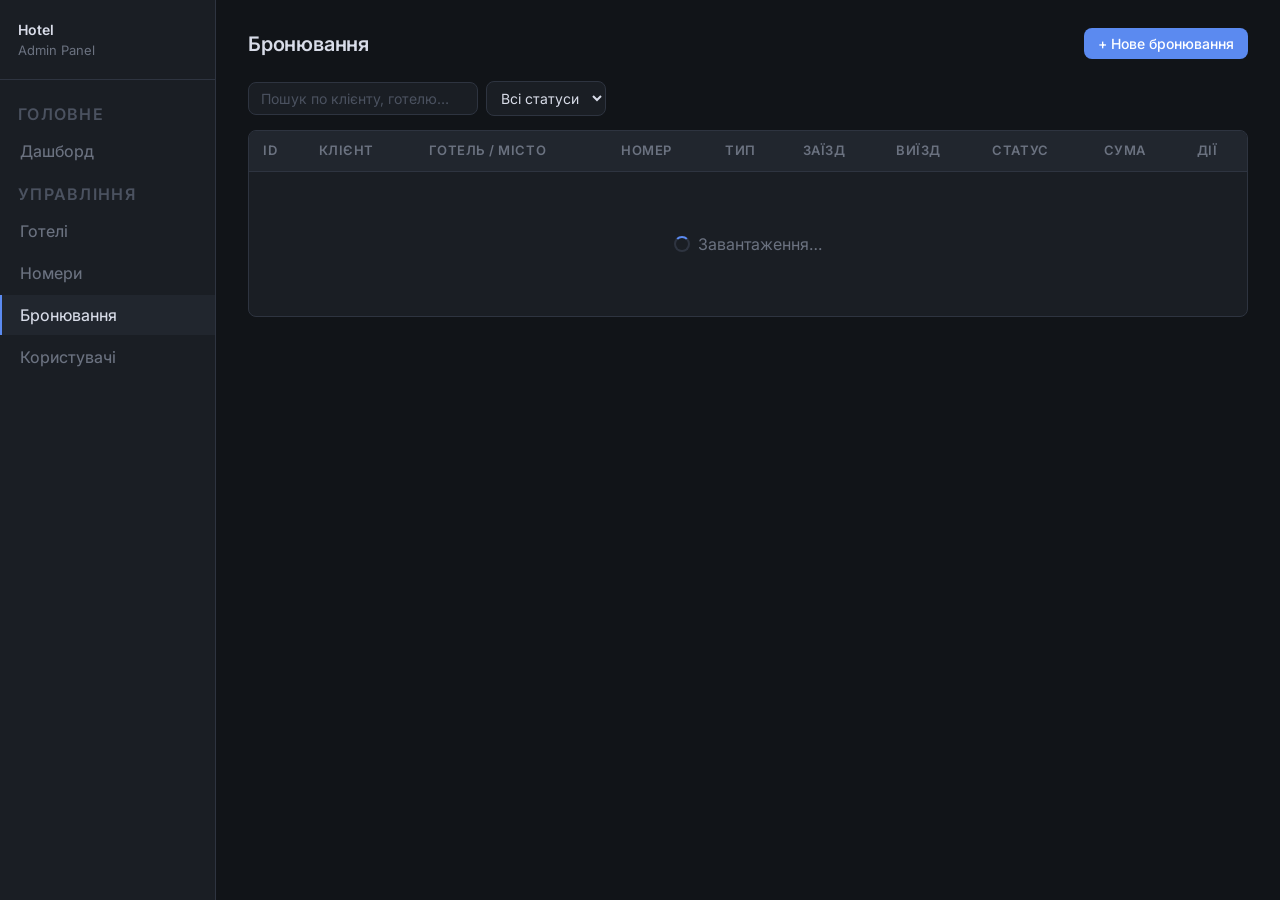
==== static/bookings.html @ c36d0328 "Initial commit" ====
<!DOCTYPE html>
<html lang="uk">
<head>
  <meta charset="UTF-8">
  <meta name="viewport" content="width=device-width, initial-scale=1.0">
  <title>Hotel Admin — Бронювання</title>
  <link rel="stylesheet" href="/static/style.css">
</head>
<body>

<nav class="sidebar">
  <div class="sidebar-logo">Hotel<br><span>Admin Panel</span></div>
  <div class="nav-section">Головне</div>
  <a href="/static/index.html" class="nav-link"> Дашборд</a>
  <div class="nav-section">Управління</div>
  <a href="/static/hotels.html" class="nav-link"> Готелі</a>
  <a href="/static/rooms.html" class="nav-link"> Номери</a>
  <a href="/static/bookings.html" class="nav-link active"> Бронювання</a>
  <a href="/static/users.html" class="nav-link"> Користувачі</a>
</nav>

<main class="main">
  <div class="page-header">
    <h1 class="page-title">Бронювання</h1>
    <button class="btn btn-primary" onclick="openAddModal()">+ Нове бронювання</button>
  </div>

  <div class="toolbar">
    <input class="search-input" id="search" placeholder="Пошук по клієнту, готелю…" oninput="debouncedLoad()">
    <select class="filter-select" id="filter-status" onchange="load()">
      <option value="">Всі статуси</option>
    </select>
  </div>

  <div class="table-wrap">
    <table>
      <thead>
        <tr>
          <th data-sort="ID_Booking" onclick="sortBy(this)">ID </th>
          <th>Клієнт</th>
          <th>Готель / Місто</th>
          <th>Номер</th>
          <th>Тип</th>
          <th data-sort="Check_in_date" onclick="sortBy(this)">Заїзд </th>
          <th data-sort="Check_out_date" onclick="sortBy(this)">Виїзд </th>
          <th>Статус</th>
          <th data-sort="Total_amount" onclick="sortBy(this)">Сума </th>
          <th>Дії</th>
        </tr>
      </thead>
      <tbody id="bookings-body">
        <tr><td colspan="10"><div class="loading"><div class="spinner"></div> Завантаження…</div></td></tr>
      </tbody>
    </table>
  </div>
</main>

<!-- Modal: Add/Edit Booking -->
<div class="modal-overlay" id="modal-booking">
  <div class="modal">
    <div class="modal-title">
      <span id="modal-title-text">Нове бронювання</span>
      <button class="modal-close" onclick="closeModal('modal-booking')"></button>
    </div>
    <div class="form-grid">
      <div class="form-group">
        <label class="form-label">Клієнт</label>
        <select class="form-select" id="f-user"></select>
      </div>
      <div class="form-group">
        <label class="form-label">Номер кімнати</label>
        <select class="form-select" id="f-room"></select>
      </div>
      <div class="form-group">
        <label class="form-label">Дата заїзду</label>
        <input class="form-input" id="f-checkin" type="date">
      </div>
      <div class="form-group">
        <label class="form-label">Дата виїзду</label>
        <input class="form-input" id="f-checkout" type="date">
      </div>
      <div class="form-group">
        <label class="form-label">Статус</label>
        <select class="form-select" id="f-status"></select>
      </div>
      <div class="form-group">
        <label class="form-label">Загальна сума (₴)</label>
        <input class="form-input" id="f-amount" type="number" min="0" step="0.01" placeholder="3000">
      </div>
    </div>
    <div class="form-actions">
      <button class="btn btn-ghost" onclick="closeModal('modal-booking')">Скасувати</button>
      <button class="btn btn-primary" onclick="saveBooking()">Зберегти</button>
    </div>
  </div>
</div>

<!-- Modal: Confirm Delete -->
<div class="modal-overlay" id="modal-confirm">
  <div class="modal" style="width:360px">
    <div class="modal-title">
      <span>Підтвердження</span>
      <button class="modal-close" onclick="closeModal('modal-confirm')"></button>
    </div>
    <p style="color:var(--text-muted);margin-bottom:24px">Видалити це бронювання?</p>
    <div class="form-actions">
      <button class="btn btn-ghost" onclick="closeModal('modal-confirm')">Скасувати</button>
      <button class="btn btn-danger" onclick="confirmDelete()">Видалити</button>
    </div>
  </div>
</div>

<script src="/static/app.js"></script>
<script>
let editId = null;
let deleteId = null;
let users = [], rooms = [], bookingStatuses = [];
const sorter = makeSorter('ID_Booking');
const debouncedLoad = debounce(load);

async function loadRefs() {
  [users, rooms, bookingStatuses] = await Promise.all([
    apiGet('/users'),
    apiGet('/rooms'),
    apiGet('/booking-statuses'),
  ]);
  // Populate status filter
  const sel = document.getElementById('filter-status');
  sel.innerHTML = '<option value="">Всі статуси</option>' +
    bookingStatuses.map(s => `<option value="${s.ID_BookingStatus}">${esc(s.Title)}</option>`).join('');
}

async function load() {
  const params = {
    search: document.getElementById('search').value,
    status: document.getElementById('filter-status').value || null,
    ...sorter.get(),
  };
  const tbody = document.getElementById('bookings-body');
  tbody.innerHTML = '<tr><td colspan="10"><div class="loading"><div class="spinner"></div> Завантаження…</div></td></tr>';
  try {
    const data = await apiGet('/bookings', params);
    if (!data.length) {
      tbody.innerHTML = '<tr><td colspan="10"><div class="empty-state"><p>Бронювань не знайдено</p></div></td></tr>';
      return;
    }
    tbody.innerHTML = data.map(b => `
      <tr>
        <td class="td-muted">${b.ID_Booking}</td>
        <td>${esc(b.user_name) || '<span class="td-muted">—</span>'}</td>
        <td>
          <div>${esc(b.hotel_name) || '—'}</div>
          <div class="td-muted" style="font-size:12px">${esc(b.hotel_city) || ''}</div>
        </td>
        <td class="td-muted">${esc(b.Room_number) || '—'}</td>
        <td class="td-muted">${esc(b.room_type) || '—'}</td>
        <td>${fmtDate(b.Check_in_date)}</td>
        <td>${fmtDate(b.Check_out_date)}</td>
        <td>${statusBadge(b.status_title)}</td>
        <td>${b.Total_amount ? fmtMoney(b.Total_amount) : '<span class="td-muted">—</span>'}</td>
        <td>
          <div class="td-actions">
            <button class="btn btn-ghost btn-sm" onclick="openEditModal(${b.ID_Booking})"> Ред.</button>
            <button class="btn btn-danger btn-sm" onclick="openDeleteModal(${b.ID_Booking})">Вид.</button>
          </div>
        </td>
      </tr>`).join('');
    sorter.apply(document.querySelectorAll('thead th[data-sort]'));
  } catch(e) {
    toast('Помилка: ' + e.message, 'error');
  }
}

function sortBy(th) { sorter.toggle(th.dataset.sort); load(); }

function fillFormSelects() {
  document.getElementById('f-user').innerHTML =
    '<option value="">— Клієнт —</option>' +
    users.map(u => `<option value="${u.ID_User}">${esc(u.Full_name)} (${esc(u.Login)})</option>`).join('');
  document.getElementById('f-room').innerHTML =
    '<option value="">— Номер —</option>' +
    rooms.map(r => `<option value="${r.ID_Room}">#${esc(r.Room_number) || r.ID_Room} — ${esc(r.hotel_name) || '?'}</option>`).join('');
  document.getElementById('f-status').innerHTML =
    '<option value="">— Статус —</option>' +
    bookingStatuses.map(s => `<option value="${s.ID_BookingStatus}">${esc(s.Title)}</option>`).join('');
}

function openAddModal() {
  editId = null;
  document.getElementById('modal-title-text').textContent = 'Нове бронювання';
  fillFormSelects();
  ['checkin','checkout','amount'].forEach(f => document.getElementById('f-'+f).value = '');
  document.getElementById('f-user').value = '';
  document.getElementById('f-room').value = '';
  document.getElementById('f-status').value = '';
  openModal('modal-booking');
}

async function openEditModal(id) {
  editId = id;
  document.getElementById('modal-title-text').textContent = 'Редагувати бронювання';
  fillFormSelects();
  try {
    const b = await apiGet(`/bookings/${id}`);
    document.getElementById('f-user').value    = b.ID_User || '';
    document.getElementById('f-room').value    = b.ID_Room || '';
    document.getElementById('f-checkin').value = b.Check_in_date ? b.Check_in_date.slice(0,10) : '';
    document.getElementById('f-checkout').value= b.Check_out_date ? b.Check_out_date.slice(0,10) : '';
    document.getElementById('f-status').value  = b.ID_BookingStatus || '';
    document.getElementById('f-amount').value  = b.Total_amount || '';
    openModal('modal-booking');
  } catch(e) { toast('Помилка: ' + e.message, 'error'); }
}

async function saveBooking() {
  const payload = {
    ID_User:          document.getElementById('f-user').value    ? Number(document.getElementById('f-user').value)    : null,
    ID_Room:          document.getElementById('f-room').value    ? Number(document.getElementById('f-room').value)    : null,
    Check_in_date:    document.getElementById('f-checkin').value  || null,
    Check_out_date:   document.getElementById('f-checkout').value || null,
    ID_BookingStatus: document.getElementById('f-status').value  ? Number(document.getElementById('f-status').value)  : null,
    Total_amount:     document.getElementById('f-amount').value  ? Number(document.getElementById('f-amount').value)  : null,
  };
  try {
    if (editId) {
      await apiPut(`/bookings/${editId}`, payload);
      toast('Бронювання оновлено');
    } else {
      await apiPost('/bookings', payload);
      toast('Бронювання додано');
    }
    closeModal('modal-booking');
    load();
  } catch(e) { toast('Помилка: ' + e.message, 'error'); }
}

function openDeleteModal(id) { deleteId = id; openModal('modal-confirm'); }

async function confirmDelete() {
  try {
    await apiDelete(`/bookings/${deleteId}`);
    toast('Бронювання видалено');
    closeModal('modal-confirm');
    load();
  } catch(e) { toast('Помилка: ' + e.message, 'error'); }
}

loadRefs().then(load);
</script>
</body>
</html>
---- static/style.css ----
/* style.css — тепла темна тема, бізнес-стиль */
@import url('https://fonts.googleapis.com/css2?family=Inter:wght@300;400;500;600;700&display=swap');

:root {
  --bg:        #111418;
  --surface:   #1a1e24;
  --surface2:  #21262e;
  --surface3:  #282d37;
  --border:    #2e3440;
  --accent:    #5b8af0;
  --accent-hover: #4a78d9;
  --accent-dim:rgba(91,138,240,.12);
  --success:   #4caf82;
  --warning:   #d4a843;
  --danger:    #e06060;
  --text:      #d8dce8;
  --text-muted:#6b7280;
  --text-dim:  #4b5260;
  --radius:    8px;
  --font:      'Inter', system-ui, sans-serif;
  --shadow:    0 2px 12px rgba(0,0,0,.35);
}

*, *::before, *::after { box-sizing: border-box; margin: 0; padding: 0; }

body {
  font-family: var(--font);
  background: var(--bg);
  color: var(--text);
  display: flex;
  min-height: 100vh;
  font-size: 14.5px;
  line-height: 1.5;
  -webkit-font-smoothing: antialiased;
}

.sidebar {
  width: 216px;
  min-height: 100vh;
  background: var(--surface);
  border-right: 1px solid var(--border);
  display: flex;
  flex-direction: column;
  padding: 20px 0;
  position: fixed;
  top: 0; left: 0; bottom: 0;
  z-index: 100;
}

.sidebar-logo {
  font-size: 14px;
  font-weight: 600;
  color: var(--text);
  padding: 0 18px 20px;
  border-bottom: 1px solid var(--border);
  margin-bottom: 12px;
  line-height: 1.4;
}
.sidebar-logo span { color: var(--text-muted); font-weight: 400; font-size: 13px; }

.nav-section {
  font-size: 16px;
  letter-spacing: 0.08em;
  text-transform: uppercase;
  color: var(--text-dim);
  padding: 10px 18px 4px;
  font-weight: 600;
}

.nav-link {
  display: flex;
  align-items: center;
  gap: 9px;
  padding: 8px 18px;
  color: var(--text-muted);
  text-decoration: none;
  font-size: 16px;
  font-weight: 450;
  transition: background 0.12s, color 0.12s;
  border-left: 2px solid transparent;
  margin: 1px 0;
}
.nav-link:hover { color: var(--text); background: var(--surface2); }
.nav-link.active { color: var(--text); background: var(--surface2); border-left-color: var(--accent); }
.nav-link .icon { font-size: 15px; width: 18px; text-align: center; opacity: 0.8; }

.main { margin-left: 216px; flex: 1; padding: 28px 32px; min-height: 100vh; }

.page-header {
  display: flex; align-items: center; justify-content: space-between;
  margin-bottom: 22px;
}
.page-title { font-size: 20px; font-weight: 600; color: var(--text); letter-spacing: -0.01em; }

.stats-grid {
  display: grid;
  grid-template-columns: repeat(auto-fit, minmax(160px, 1fr));
  gap: 12px;
  margin-bottom: 24px;
}

.stat-card {
  background: var(--surface);
  border: 1px solid var(--border);
  border-radius: var(--radius);
  padding: 18px 20px;
  position: relative;
}
.stat-label { font-size: 13px; text-transform: uppercase; letter-spacing: 0.06em; color: var(--text-muted); margin-bottom: 8px; font-weight: 600; }
.stat-value { font-size: 26px; font-weight: 700; color: var(--text); letter-spacing: -0.02em; }
.stat-icon { position: absolute; top: 14px; right: 16px; font-size: 22px; opacity: 0.08; }

.toolbar { display: flex; gap: 8px; margin-bottom: 14px; flex-wrap: wrap; align-items: center; }

.search-input {
  background: var(--surface);
  border: 1px solid var(--border);
  color: var(--text);
  padding: 7px 12px;
  border-radius: var(--radius);
  font-family: var(--font);
  font-size: 14px;
  width: 230px;
  transition: border-color 0.12s;
}
.search-input::placeholder { color: var(--text-dim); }
.search-input:focus { outline: none; border-color: #404858; background: var(--surface2); }

.filter-select {
  background: var(--surface);
  border: 1px solid var(--border);
  color: var(--text);
  padding: 7px 10px;
  border-radius: var(--radius);
  font-family: var(--font);
  font-size: 14px;
  cursor: pointer;
}
.filter-select:focus { outline: none; border-color: #404858; }

.btn {
  padding: 7px 14px;
  border-radius: var(--radius);
  border: none;
  font-family: var(--font);
  font-size: 14px;
  cursor: pointer;
  display: inline-flex; align-items: center; gap: 5px;
  transition: all 0.12s;
  font-weight: 500;
}
.btn-primary { background: var(--accent); color: #fff; }
.btn-primary:hover { background: var(--accent-hover); }
.btn-danger { background: transparent; color: var(--danger); border: 1px solid rgba(224,96,96,.3); }
.btn-danger:hover { background: rgba(224,96,96,.1); border-color: var(--danger); }
.btn-ghost { background: transparent; color: var(--text-muted); border: 1px solid var(--border); }
.btn-ghost:hover { color: var(--text); background: var(--surface2); }
.btn-sm { padding: 4px 9px; font-size: 13px; }

.table-wrap {
  background: var(--surface);
  border: 1px solid var(--border);
  border-radius: var(--radius);
  overflow: hidden;
}
table { width: 100%; border-collapse: collapse; }
thead th {
  background: var(--surface2);
  padding: 10px 14px;
  text-align: left;
  font-size: 13px;
  letter-spacing: 0.04em;
  text-transform: uppercase;
  color: var(--text-muted);
  white-space: nowrap;
  cursor: pointer;
  user-select: none;
  border-bottom: 1px solid var(--border);
  font-weight: 600;
}
thead th:hover { color: var(--text); }
thead th.sorted { color: var(--accent); }
tbody tr { border-bottom: 1px solid var(--border); transition: background 0.08s; }
tbody tr:last-child { border-bottom: none; }
tbody tr:hover { background: var(--surface2); }
tbody td { padding: 10px 14px; color: var(--text); font-size: 14px; }
.td-muted { color: var(--text-muted); }
.td-actions { display: flex; gap: 5px; }

.badge { display: inline-block; padding: 2px 8px; border-radius: 4px; font-size: 13px; font-weight: 500; }
.badge-success { background: rgba(76,175,130,.15); color: var(--success); }
.badge-warning { background: rgba(212,168,67,.15);  color: var(--warning); }
.badge-danger  { background: rgba(224,96,96,.14);   color: var(--danger); }
.badge-info    { background: var(--accent-dim);      color: var(--accent); }
.badge-muted   { background: var(--surface3); color: var(--text-muted); }

.stars { color: var(--warning); letter-spacing: -1px; font-size: 14px; }

.modal-overlay {
  position: fixed; inset: 0;
  background: rgba(0,0,0,.55);
  display: flex; align-items: center; justify-content: center;
  z-index: 1000;
  opacity: 0; pointer-events: none;
  transition: opacity 0.18s;
}
.modal-overlay.open { opacity: 1; pointer-events: all; }
.modal {
  background: var(--surface);
  border: 1px solid var(--border);
  border-radius: 10px;
  width: 480px;
  max-width: 95vw;
  max-height: 85vh;
  overflow-y: auto;
  transform: translateY(16px);
  transition: transform 0.18s;
  padding: 24px;
  box-shadow: var(--shadow);
}
.modal-overlay.open .modal { transform: translateY(0); }
.modal-title { font-size: 15px; font-weight: 600; margin-bottom: 20px; display: flex; justify-content: space-between; align-items: center; }
.modal-close { background: none; border: none; color: var(--text-muted); cursor: pointer; font-size: 20px; line-height: 1; transition: color 0.12s; padding: 2px 4px; }
.modal-close:hover { color: var(--text); }

.form-grid { display: grid; grid-template-columns: 1fr 1fr; gap: 12px; }
.form-grid .full { grid-column: 1 / -1; }
.form-group { display: flex; flex-direction: column; gap: 5px; }
.form-label { font-size: 16px; text-transform: uppercase; letter-spacing: 0.05em; color: var(--text-muted); font-weight: 600; }
.form-input, .form-select, .form-textarea {
  background: var(--surface2);
  border: 1px solid var(--border);
  color: var(--text);
  padding: 8px 10px;
  border-radius: 6px;
  font-family: var(--font);
  font-size: 14px;
  transition: border-color 0.12s;
}
.form-input::placeholder { color: var(--text-dim); }
.form-input:focus, .form-select:focus, .form-textarea:focus { outline: none; border-color: #404858; background: var(--surface3); }
.form-textarea { resize: vertical; min-height: 68px; }
.form-actions { display: flex; justify-content: flex-end; gap: 8px; margin-top: 20px; }

.toast-container { position: fixed; bottom: 20px; right: 20px; display: flex; flex-direction: column; gap: 6px; z-index: 2000; }
.toast {
  background: var(--surface2);
  border: 1px solid var(--border);
  border-radius: var(--radius);
  padding: 10px 16px;
  font-size: 16px;
  min-width: 220px;
  display: flex; align-items: center; gap: 8px;
  animation: slideIn .2s ease;
  box-shadow: var(--shadow);
}
.toast.success { border-left: 3px solid var(--success); }
.toast.error   { border-left: 3px solid var(--danger); }
@keyframes slideIn { from { transform: translateX(20px); opacity: 0; } to { transform: translateX(0); opacity: 1; } }

.empty-state { text-align: center; padding: 50px 20px; color: var(--text-muted); }
.empty-state .empty-icon { font-size: 40px; margin-bottom: 10px; opacity: 0.3; }
.empty-state p { font-size: 14.5px; }

.loading { display: flex; align-items: center; justify-content: center; padding: 50px; color: var(--text-muted); gap: 8px; font-size: 16px; }
.spinner { width: 16px; height: 16px; border: 2px solid var(--border); border-top-color: var(--accent); border-radius: 50%; animation: spin .7s linear infinite; }
@keyframes spin { to { transform: rotate(360deg); } }

.charts-grid { display: grid; grid-template-columns: 1fr 1fr; gap: 12px; margin-top: 16px; }
.chart-card { background: var(--surface); border: 1px solid var(--border); border-radius: var(--radius); padding: 18px; }
.chart-title { font-size: 16px; letter-spacing: 0.05em; text-transform: uppercase; color: var(--text-muted); margin-bottom: 14px; font-weight: 600; }
.bar-item { display: flex; align-items: center; gap: 10px; margin-bottom: 9px; }
.bar-label { font-size: 16px; min-width: 120px; color: var(--text); }
.bar-track { flex: 1; height: 6px; background: var(--surface3); border-radius: 3px; overflow: hidden; }
.bar-fill { height: 100%; background: var(--accent); border-radius: 3px; opacity: 0.7; transition: width .5s ease; }
.bar-value { font-size: 16px; color: var(--text-muted); min-width: 60px; text-align: right; }

::-webkit-scrollbar { width: 5px; }
::-webkit-scrollbar-track { background: transparent; }
::-webkit-scrollbar-thumb { background: var(--border); border-radius: 3px; }
::-webkit-scrollbar-thumb:hover { background: var(--text-dim); }
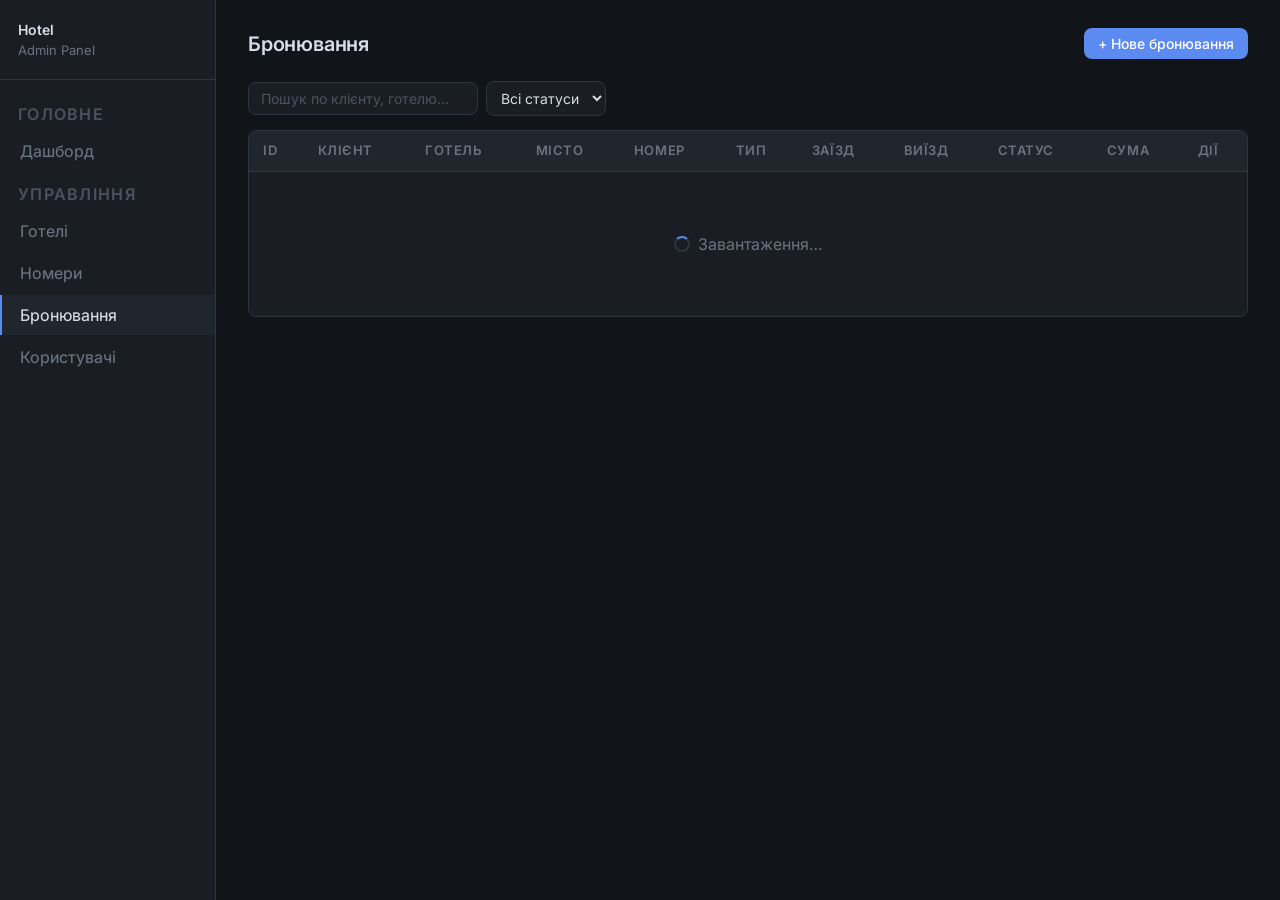
==== commit 9d250a0a: "feat: add hotel booking admin panel (FastAPI + Neon + static frontend)" ====
--- a/static/bookings.html
+++ b/static/bookings.html
@@ -7,86 +7,57 @@
   <link rel="stylesheet" href="/static/style.css">
 </head>
 <body>
-
 <nav class="sidebar">
   <div class="sidebar-logo">Hotel<br><span>Admin Panel</span></div>
   <div class="nav-section">Головне</div>
-  <a href="/static/index.html" class="nav-link"> Дашборд</a>
+  <a href="/static/index.html" class="nav-link">Дашборд</a>
   <div class="nav-section">Управління</div>
-  <a href="/static/hotels.html" class="nav-link"> Готелі</a>
-  <a href="/static/rooms.html" class="nav-link"> Номери</a>
-  <a href="/static/bookings.html" class="nav-link active"> Бронювання</a>
-  <a href="/static/users.html" class="nav-link"> Користувачі</a>
+  <a href="/static/hotels.html" class="nav-link">Готелі</a>
+  <a href="/static/rooms.html" class="nav-link">Номери</a>
+  <a href="/static/bookings.html" class="nav-link active">Бронювання</a>
+  <a href="/static/users.html" class="nav-link">Користувачі</a>
 </nav>
-
 <main class="main">
   <div class="page-header">
     <h1 class="page-title">Бронювання</h1>
     <button class="btn btn-primary" onclick="openAddModal()">+ Нове бронювання</button>
   </div>
-
   <div class="toolbar">
     <input class="search-input" id="search" placeholder="Пошук по клієнту, готелю…" oninput="debouncedLoad()">
-    <select class="filter-select" id="filter-status" onchange="load()">
-      <option value="">Всі статуси</option>
-    </select>
+    <select class="filter-select" id="filter-status" onchange="load()"><option value="">Всі статуси</option></select>
   </div>
-
   <div class="table-wrap">
     <table>
-      <thead>
-        <tr>
-          <th data-sort="ID_Booking" onclick="sortBy(this)">ID </th>
-          <th>Клієнт</th>
-          <th>Готель / Місто</th>
-          <th>Номер</th>
-          <th>Тип</th>
-          <th data-sort="Check_in_date" onclick="sortBy(this)">Заїзд </th>
-          <th data-sort="Check_out_date" onclick="sortBy(this)">Виїзд </th>
-          <th>Статус</th>
-          <th data-sort="Total_amount" onclick="sortBy(this)">Сума </th>
-          <th>Дії</th>
-        </tr>
-      </thead>
+      <thead><tr>
+        <th data-sort="ID_Booking"     onclick="tbl.sort(this)">ID</th>
+        <th data-sort="user_name"      onclick="tbl.sort(this)">Клієнт</th>
+        <th data-sort="hotel_name"     onclick="tbl.sort(this)">Готель</th>
+        <th data-sort="hotel_city"     onclick="tbl.sort(this)">Місто</th>
+        <th data-sort="Room_number"    onclick="tbl.sort(this)">Номер</th>
+        <th data-sort="room_type"      onclick="tbl.sort(this)">Тип</th>
+        <th data-sort="Check_in_date"  onclick="tbl.sort(this)">Заїзд</th>
+        <th data-sort="Check_out_date" onclick="tbl.sort(this)">Виїзд</th>
+        <th data-sort="status_title"   onclick="tbl.sort(this)">Статус</th>
+        <th data-sort="Total_amount"   onclick="tbl.sort(this)">Сума</th>
+        <th>Дії</th>
+      </tr></thead>
       <tbody id="bookings-body">
-        <tr><td colspan="10"><div class="loading"><div class="spinner"></div> Завантаження…</div></td></tr>
+        <tr><td colspan="11"><div class="loading"><div class="spinner"></div> Завантаження…</div></td></tr>
       </tbody>
     </table>
   </div>
 </main>
 
-<!-- Modal: Add/Edit Booking -->
 <div class="modal-overlay" id="modal-booking">
   <div class="modal">
-    <div class="modal-title">
-      <span id="modal-title-text">Нове бронювання</span>
-      <button class="modal-close" onclick="closeModal('modal-booking')"></button>
-    </div>
+    <div class="modal-title"><span id="modal-title-text">Нове бронювання</span><button class="modal-close" onclick="closeModal('modal-booking')">✕</button></div>
     <div class="form-grid">
-      <div class="form-group">
-        <label class="form-label">Клієнт</label>
-        <select class="form-select" id="f-user"></select>
-      </div>
-      <div class="form-group">
-        <label class="form-label">Номер кімнати</label>
-        <select class="form-select" id="f-room"></select>
-      </div>
-      <div class="form-group">
-        <label class="form-label">Дата заїзду</label>
-        <input class="form-input" id="f-checkin" type="date">
-      </div>
-      <div class="form-group">
-        <label class="form-label">Дата виїзду</label>
-        <input class="form-input" id="f-checkout" type="date">
-      </div>
-      <div class="form-group">
-        <label class="form-label">Статус</label>
-        <select class="form-select" id="f-status"></select>
-      </div>
-      <div class="form-group">
-        <label class="form-label">Загальна сума (₴)</label>
-        <input class="form-input" id="f-amount" type="number" min="0" step="0.01" placeholder="3000">
-      </div>
+      <div class="form-group"><label class="form-label">Клієнт</label><select class="form-select" id="f-user"></select></div>
+      <div class="form-group"><label class="form-label">Номер кімнати</label><select class="form-select" id="f-room"></select></div>
+      <div class="form-group"><label class="form-label">Дата заїзду</label><input class="form-input" id="f-checkin" type="date"></div>
+      <div class="form-group"><label class="form-label">Дата виїзду</label><input class="form-input" id="f-checkout" type="date"></div>
+      <div class="form-group"><label class="form-label">Статус</label><select class="form-select" id="f-status"></select></div>
+      <div class="form-group"><label class="form-label">Загальна сума (₴)</label><input class="form-input" id="f-amount" type="number" min="0" step="0.01"></div>
     </div>
     <div class="form-actions">
       <button class="btn btn-ghost" onclick="closeModal('modal-booking')">Скасувати</button>
@@ -95,13 +66,9 @@
   </div>
 </div>
 
-<!-- Modal: Confirm Delete -->
 <div class="modal-overlay" id="modal-confirm">
   <div class="modal" style="width:360px">
-    <div class="modal-title">
-      <span>Підтвердження</span>
-      <button class="modal-close" onclick="closeModal('modal-confirm')"></button>
-    </div>
+    <div class="modal-title"><span>Підтвердження</span><button class="modal-close" onclick="closeModal('modal-confirm')">✕</button></div>
     <p style="color:var(--text-muted);margin-bottom:24px">Видалити це бронювання?</p>
     <div class="form-actions">
       <button class="btn btn-ghost" onclick="closeModal('modal-confirm')">Скасувати</button>
@@ -112,139 +79,75 @@
 
 <script src="/static/app.js"></script>
 <script>
-let editId = null;
-let deleteId = null;
-let users = [], rooms = [], bookingStatuses = [];
-const sorter = makeSorter('ID_Booking');
+let editId=null, deleteId=null, users=[], rooms=[], bookingStatuses=[];
 const debouncedLoad = debounce(load);
 
+const tbl = makeTableSorter('bookings-body', b => `
+  <tr>
+    <td class="td-muted">${b.ID_Booking}</td>
+    <td>${esc(b.user_name)||'<span class="td-muted">—</span>'}</td>
+    <td>${esc(b.hotel_name)||'—'}</td>
+    <td class="td-muted">${esc(b.hotel_city)||'—'}</td>
+    <td class="td-muted">${esc(b.Room_number)||'—'}</td>
+    <td class="td-muted">${esc(b.room_type)||'—'}</td>
+    <td>${fmtDate(b.Check_in_date)}</td>
+    <td>${fmtDate(b.Check_out_date)}</td>
+    <td>${statusBadge(b.status_title)}</td>
+    <td>${b.Total_amount?fmtMoney(b.Total_amount):'<span class="td-muted">—</span>'}</td>
+    <td><div class="td-actions">
+      <button class="btn btn-ghost btn-sm" onclick="openEditModal(${b.ID_Booking})">Ред.</button>
+      <button class="btn btn-danger btn-sm" onclick="openDeleteModal(${b.ID_Booking})">Вид.</button>
+    </div></td>
+  </tr>`);
+
 async function loadRefs() {
-  [users, rooms, bookingStatuses] = await Promise.all([
-    apiGet('/users'),
-    apiGet('/rooms'),
-    apiGet('/booking-statuses'),
-  ]);
-  // Populate status filter
-  const sel = document.getElementById('filter-status');
-  sel.innerHTML = '<option value="">Всі статуси</option>' +
-    bookingStatuses.map(s => `<option value="${s.ID_BookingStatus}">${esc(s.Title)}</option>`).join('');
+  [users, rooms, bookingStatuses] = await Promise.all([apiGet('/users'), apiGet('/rooms'), apiGet('/booking-statuses')]);
+  const ss = document.getElementById('filter-status');
+  ss.innerHTML = '<option value="">Всі статуси</option>' + bookingStatuses.map(s=>`<option value="${s.ID_BookingStatus}">${esc(s.Title)}</option>`).join('');
 }
-
 async function load() {
-  const params = {
-    search: document.getElementById('search').value,
-    status: document.getElementById('filter-status').value || null,
-    ...sorter.get(),
-  };
-  const tbody = document.getElementById('bookings-body');
-  tbody.innerHTML = '<tr><td colspan="10"><div class="loading"><div class="spinner"></div> Завантаження…</div></td></tr>';
-  try {
-    const data = await apiGet('/bookings', params);
-    if (!data.length) {
-      tbody.innerHTML = '<tr><td colspan="10"><div class="empty-state"><p>Бронювань не знайдено</p></div></td></tr>';
-      return;
-    }
-    tbody.innerHTML = data.map(b => `
-      <tr>
-        <td class="td-muted">${b.ID_Booking}</td>
-        <td>${esc(b.user_name) || '<span class="td-muted">—</span>'}</td>
-        <td>
-          <div>${esc(b.hotel_name) || '—'}</div>
-          <div class="td-muted" style="font-size:12px">${esc(b.hotel_city) || ''}</div>
-        </td>
-        <td class="td-muted">${esc(b.Room_number) || '—'}</td>
-        <td class="td-muted">${esc(b.room_type) || '—'}</td>
-        <td>${fmtDate(b.Check_in_date)}</td>
-        <td>${fmtDate(b.Check_out_date)}</td>
-        <td>${statusBadge(b.status_title)}</td>
-        <td>${b.Total_amount ? fmtMoney(b.Total_amount) : '<span class="td-muted">—</span>'}</td>
-        <td>
-          <div class="td-actions">
-            <button class="btn btn-ghost btn-sm" onclick="openEditModal(${b.ID_Booking})"> Ред.</button>
-            <button class="btn btn-danger btn-sm" onclick="openDeleteModal(${b.ID_Booking})">Вид.</button>
-          </div>
-        </td>
-      </tr>`).join('');
-    sorter.apply(document.querySelectorAll('thead th[data-sort]'));
-  } catch(e) {
-    toast('Помилка: ' + e.message, 'error');
-  }
+  const params = { search:document.getElementById('search').value, status:document.getElementById('filter-status').value||null };
+  document.getElementById('bookings-body').innerHTML='<tr><td colspan="11"><div class="loading"><div class="spinner"></div> Завантаження…</div></td></tr>';
+  try { tbl.setData(await apiGet('/bookings', params)); }
+  catch(e) { toast('Помилка: '+e.message,'error'); }
 }
-
-function sortBy(th) { sorter.toggle(th.dataset.sort); load(); }
-
 function fillFormSelects() {
-  document.getElementById('f-user').innerHTML =
-    '<option value="">— Клієнт —</option>' +
-    users.map(u => `<option value="${u.ID_User}">${esc(u.Full_name)} (${esc(u.Login)})</option>`).join('');
-  document.getElementById('f-room').innerHTML =
-    '<option value="">— Номер —</option>' +
-    rooms.map(r => `<option value="${r.ID_Room}">#${esc(r.Room_number) || r.ID_Room} — ${esc(r.hotel_name) || '?'}</option>`).join('');
-  document.getElementById('f-status').innerHTML =
-    '<option value="">— Статус —</option>' +
-    bookingStatuses.map(s => `<option value="${s.ID_BookingStatus}">${esc(s.Title)}</option>`).join('');
+  document.getElementById('f-user').innerHTML   = '<option value="">— Клієнт —</option>'  + users.map(u=>`<option value="${u.ID_User}">${esc(u.Full_name)} (${esc(u.Login)})</option>`).join('');
+  document.getElementById('f-room').innerHTML   = '<option value="">— Номер —</option>'   + rooms.map(r=>`<option value="${r.ID_Room}">#${esc(r.Room_number)||r.ID_Room} — ${esc(r.hotel_name)||'?'}</option>`).join('');
+  document.getElementById('f-status').innerHTML = '<option value="">— Статус —</option>'  + bookingStatuses.map(s=>`<option value="${s.ID_BookingStatus}">${esc(s.Title)}</option>`).join('');
 }
-
 function openAddModal() {
-  editId = null;
-  document.getElementById('modal-title-text').textContent = 'Нове бронювання';
-  fillFormSelects();
-  ['checkin','checkout','amount'].forEach(f => document.getElementById('f-'+f).value = '');
-  document.getElementById('f-user').value = '';
-  document.getElementById('f-room').value = '';
-  document.getElementById('f-status').value = '';
+  editId=null; document.getElementById('modal-title-text').textContent='Нове бронювання'; fillFormSelects();
+  ['checkin','checkout','amount'].forEach(f=>document.getElementById('f-'+f).value='');
+  ['user','room','status'].forEach(f=>document.getElementById('f-'+f).value='');
   openModal('modal-booking');
 }
-
 async function openEditModal(id) {
-  editId = id;
-  document.getElementById('modal-title-text').textContent = 'Редагувати бронювання';
-  fillFormSelects();
+  editId=id; document.getElementById('modal-title-text').textContent='Редагувати бронювання'; fillFormSelects();
   try {
     const b = await apiGet(`/bookings/${id}`);
-    document.getElementById('f-user').value    = b.ID_User || '';
-    document.getElementById('f-room').value    = b.ID_Room || '';
-    document.getElementById('f-checkin').value = b.Check_in_date ? b.Check_in_date.slice(0,10) : '';
-    document.getElementById('f-checkout').value= b.Check_out_date ? b.Check_out_date.slice(0,10) : '';
-    document.getElementById('f-status').value  = b.ID_BookingStatus || '';
-    document.getElementById('f-amount').value  = b.Total_amount || '';
+    document.getElementById('f-user').value    = b.ID_User||'';
+    document.getElementById('f-room').value    = b.ID_Room||'';
+    document.getElementById('f-checkin').value = b.Check_in_date?b.Check_in_date.slice(0,10):'';
+    document.getElementById('f-checkout').value= b.Check_out_date?b.Check_out_date.slice(0,10):'';
+    document.getElementById('f-status').value  = b.ID_BookingStatus||'';
+    document.getElementById('f-amount').value  = b.Total_amount||'';
     openModal('modal-booking');
-  } catch(e) { toast('Помилка: ' + e.message, 'error'); }
+  } catch(e) { toast('Помилка: '+e.message,'error'); }
 }
-
 async function saveBooking() {
-  const payload = {
-    ID_User:          document.getElementById('f-user').value    ? Number(document.getElementById('f-user').value)    : null,
-    ID_Room:          document.getElementById('f-room').value    ? Number(document.getElementById('f-room').value)    : null,
-    Check_in_date:    document.getElementById('f-checkin').value  || null,
-    Check_out_date:   document.getElementById('f-checkout').value || null,
-    ID_BookingStatus: document.getElementById('f-status').value  ? Number(document.getElementById('f-status').value)  : null,
-    Total_amount:     document.getElementById('f-amount').value  ? Number(document.getElementById('f-amount').value)  : null,
-  };
+  const g = id => document.getElementById(id).value;
+  const payload = { ID_User:g('f-user')?Number(g('f-user')):null, ID_Room:g('f-room')?Number(g('f-room')):null, Check_in_date:g('f-checkin')||null, Check_out_date:g('f-checkout')||null, ID_BookingStatus:g('f-status')?Number(g('f-status')):null, Total_amount:g('f-amount')?Number(g('f-amount')):null };
   try {
-    if (editId) {
-      await apiPut(`/bookings/${editId}`, payload);
-      toast('Бронювання оновлено');
-    } else {
-      await apiPost('/bookings', payload);
-      toast('Бронювання додано');
-    }
-    closeModal('modal-booking');
-    load();
-  } catch(e) { toast('Помилка: ' + e.message, 'error'); }
+    editId ? await apiPut(`/bookings/${editId}`,payload) : await apiPost('/bookings',payload);
+    toast(editId?'Оновлено':'Додано'); closeModal('modal-booking'); load();
+  } catch(e) { toast('Помилка: '+e.message,'error'); }
 }
-
-function openDeleteModal(id) { deleteId = id; openModal('modal-confirm'); }
-
+function openDeleteModal(id) { deleteId=id; openModal('modal-confirm'); }
 async function confirmDelete() {
-  try {
-    await apiDelete(`/bookings/${deleteId}`);
-    toast('Бронювання видалено');
-    closeModal('modal-confirm');
-    load();
-  } catch(e) { toast('Помилка: ' + e.message, 'error'); }
+  try { await apiDelete(`/bookings/${deleteId}`); toast('Видалено'); closeModal('modal-confirm'); load(); }
+  catch(e) { toast('Помилка: '+e.message,'error'); }
 }
-
 loadRefs().then(load);
 </script>
 </body>
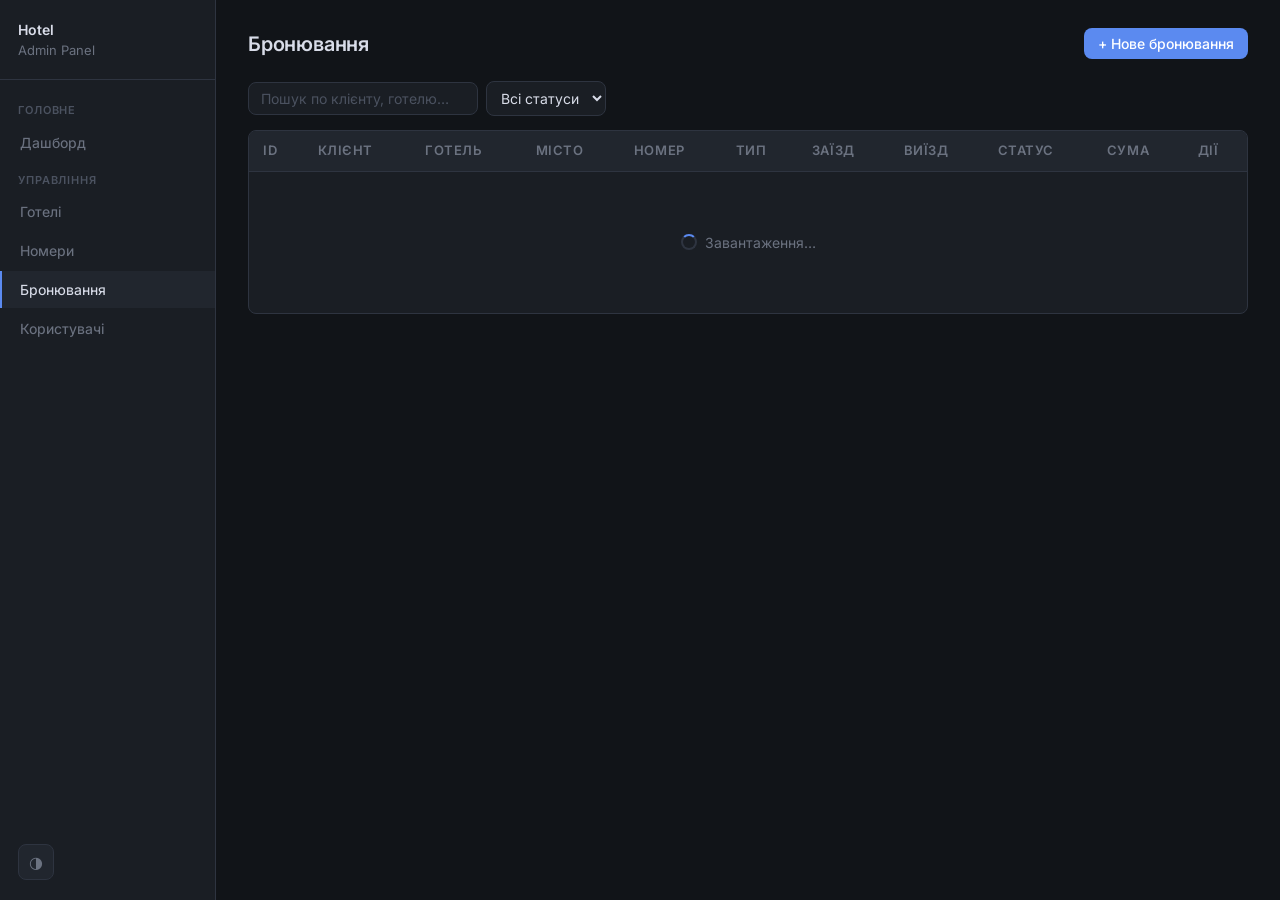
==== commit a5a409e1: "feat: add light/dark theme toggle" ====
--- a/static/bookings.html
+++ b/static/bookings.html
@@ -16,6 +16,8 @@
   <a href="/static/rooms.html" class="nav-link">Номери</a>
   <a href="/static/bookings.html" class="nav-link active">Бронювання</a>
   <a href="/static/users.html" class="nav-link">Користувачі</a>
+
+  <button class="theme-toggle" onclick="toggleTheme()" id="theme-btn" title="Змінити тему">◑</button>
 </nav>
 <main class="main">
   <div class="page-header">
@@ -150,5 +152,17 @@
 }
 loadRefs().then(load);
 </script>
+
+<script>
+(function() {
+  if (localStorage.getItem('theme') === 'light') {
+    document.body.classList.add('light');
+  }
+})();
+function toggleTheme() {
+  const isLight = document.body.classList.toggle('light');
+  localStorage.setItem('theme', isLight ? 'light' : 'dark');
+}
+</script>
 </body>
 </html>
--- a/static/style.css
+++ b/static/style.css
@@ -29,7 +29,7 @@
   color: var(--text);
   display: flex;
   min-height: 100vh;
-  font-size: 14.5px;
+  font-size: 16px;
   line-height: 1.5;
   -webkit-font-smoothing: antialiased;
 }
@@ -59,7 +59,7 @@
 .sidebar-logo span { color: var(--text-muted); font-weight: 400; font-size: 13px; }
 
 .nav-section {
-  font-size: 16px;
+  font-size: 11px;
   letter-spacing: 0.08em;
   text-transform: uppercase;
   color: var(--text-dim);
@@ -74,7 +74,7 @@
   padding: 8px 18px;
   color: var(--text-muted);
   text-decoration: none;
-  font-size: 16px;
+  font-size: 14px;
   font-weight: 450;
   transition: background 0.12s, color 0.12s;
   border-left: 2px solid transparent;
@@ -226,7 +226,7 @@
 .form-grid { display: grid; grid-template-columns: 1fr 1fr; gap: 12px; }
 .form-grid .full { grid-column: 1 / -1; }
 .form-group { display: flex; flex-direction: column; gap: 5px; }
-.form-label { font-size: 16px; text-transform: uppercase; letter-spacing: 0.05em; color: var(--text-muted); font-weight: 600; }
+.form-label { font-size: 13px; text-transform: uppercase; letter-spacing: 0.05em; color: var(--text-muted); font-weight: 600; }
 .form-input, .form-select, .form-textarea {
   background: var(--surface2);
   border: 1px solid var(--border);
@@ -248,7 +248,7 @@
   border: 1px solid var(--border);
   border-radius: var(--radius);
   padding: 10px 16px;
-  font-size: 16px;
+  font-size: 14px;
   min-width: 220px;
   display: flex; align-items: center; gap: 8px;
   animation: slideIn .2s ease;
@@ -260,22 +260,65 @@
 
 .empty-state { text-align: center; padding: 50px 20px; color: var(--text-muted); }
 .empty-state .empty-icon { font-size: 40px; margin-bottom: 10px; opacity: 0.3; }
-.empty-state p { font-size: 14.5px; }
-
-.loading { display: flex; align-items: center; justify-content: center; padding: 50px; color: var(--text-muted); gap: 8px; font-size: 16px; }
+.empty-state p { font-size: 16px; }
+
+.loading { display: flex; align-items: center; justify-content: center; padding: 50px; color: var(--text-muted); gap: 8px; font-size: 14px; }
 .spinner { width: 16px; height: 16px; border: 2px solid var(--border); border-top-color: var(--accent); border-radius: 50%; animation: spin .7s linear infinite; }
 @keyframes spin { to { transform: rotate(360deg); } }
 
 .charts-grid { display: grid; grid-template-columns: 1fr 1fr; gap: 12px; margin-top: 16px; }
 .chart-card { background: var(--surface); border: 1px solid var(--border); border-radius: var(--radius); padding: 18px; }
-.chart-title { font-size: 16px; letter-spacing: 0.05em; text-transform: uppercase; color: var(--text-muted); margin-bottom: 14px; font-weight: 600; }
+.chart-title { font-size: 13px; letter-spacing: 0.05em; text-transform: uppercase; color: var(--text-muted); margin-bottom: 14px; font-weight: 600; }
 .bar-item { display: flex; align-items: center; gap: 10px; margin-bottom: 9px; }
-.bar-label { font-size: 16px; min-width: 120px; color: var(--text); }
+.bar-label { font-size: 13px; min-width: 120px; color: var(--text); }
 .bar-track { flex: 1; height: 6px; background: var(--surface3); border-radius: 3px; overflow: hidden; }
 .bar-fill { height: 100%; background: var(--accent); border-radius: 3px; opacity: 0.7; transition: width .5s ease; }
-.bar-value { font-size: 16px; color: var(--text-muted); min-width: 60px; text-align: right; }
+.bar-value { font-size: 13px; color: var(--text-muted); min-width: 60px; text-align: right; }
 
 ::-webkit-scrollbar { width: 5px; }
 ::-webkit-scrollbar-track { background: transparent; }
 ::-webkit-scrollbar-thumb { background: var(--border); border-radius: 3px; }
-::-webkit-scrollbar-thumb:hover { background: var(--text-dim); }+::-webkit-scrollbar-thumb:hover { background: var(--text-dim); }
+
+/* ─── Світла тема ─────────────────────────────────────────────────────────── */
+body.light {
+  --bg:        #f4f5f7;
+  --surface:   #ffffff;
+  --surface2:  #f0f1f3;
+  --surface3:  #e8e9ec;
+  --border:    #dde0e6;
+  --accent:    #4070e0;
+  --accent-hover: #3060cc;
+  --accent-dim:rgba(64,112,224,.1);
+  --success:   #2e9e6a;
+  --warning:   #b8860b;
+  --danger:    #cc4444;
+  --text:      #1a1e27;
+  --text-muted:#6b7280;
+  --text-dim:  #9ca3af;
+  --shadow:    0 2px 12px rgba(0,0,0,.08);
+}
+
+/* ─── Кнопка перемикання теми ─────────────────────────────────────────────── */
+.theme-toggle {
+  position: fixed;
+  bottom: 20px;
+  left: 18px;
+  width: 36px;
+  height: 36px;
+  border-radius: 8px;
+  border: 1px solid var(--border);
+  background: var(--surface2);
+  color: var(--text-muted);
+  cursor: pointer;
+  font-size: 16px;
+  display: flex;
+  align-items: center;
+  justify-content: center;
+  transition: all 0.15s;
+  z-index: 200;
+}
+.theme-toggle:hover {
+  color: var(--text);
+  background: var(--surface3);
+}
